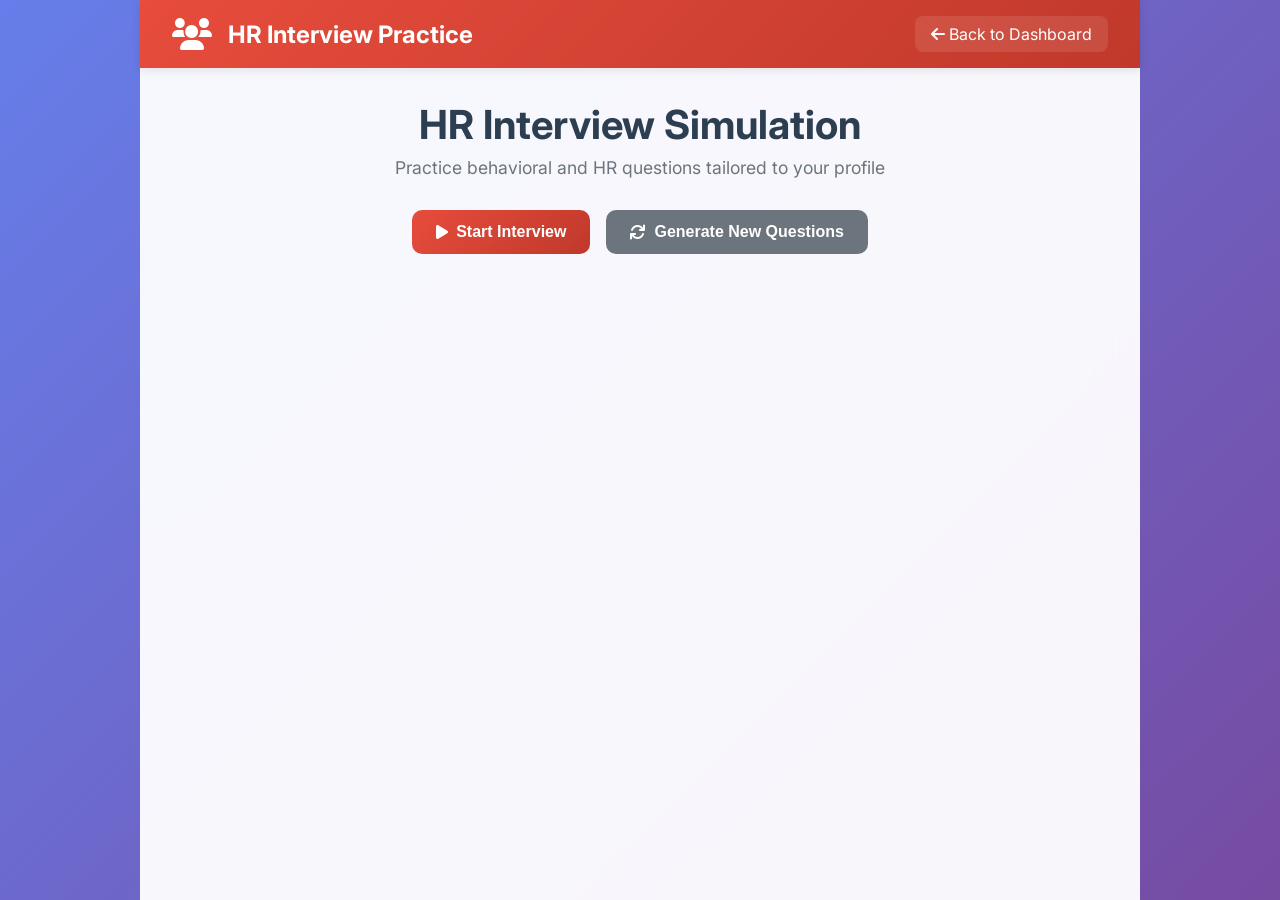
==== backend/templates/hr_interview.html @ a2274194 "Next commit" ====
<!DOCTYPE html>
<html lang="en">
<head>
    <meta charset="UTF-8">
    <meta name="viewport" content="width=device-width, initial-scale=1.0">
    <title>HR Interview Practice - CS Interview Assistant</title>
    <link href="https://cdnjs.cloudflare.com/ajax/libs/font-awesome/6.0.0/css/all.min.css" rel="stylesheet">
    <link href="https://fonts.googleapis.com/css2?family=Inter:wght@300;400;500;600;700&display=swap" rel="stylesheet">
    <style>
        * {
            margin: 0;
            padding: 0;
            box-sizing: border-box;
        }

        body {
            font-family: 'Inter', sans-serif;
            background: linear-gradient(135deg, #667eea 0%, #764ba2 100%);
            min-height: 100vh;
            color: #333;
        }

        .container {
            max-width: 1000px;
            margin: 0 auto;
            background: rgba(255, 255, 255, 0.95);
            backdrop-filter: blur(20px);
            min-height: 100vh;
        }

        .header {
            background: linear-gradient(135deg, #e74c3c 0%, #c0392b 100%);
            color: white;
            padding: 1rem 2rem;
            box-shadow: 0 2px 10px rgba(0, 0, 0, 0.1);
            display: flex;
            justify-content: space-between;
            align-items: center;
        }

        .logo {
            display: flex;
            align-items: center;
            gap: 1rem;
        }

        .logo i {
            font-size: 2rem;
            color: #fff;
        }

        .logo h1 {
            font-size: 1.5rem;
            font-weight: 700;
        }

        .back-btn {
            color: white;
            text-decoration: none;
            padding: 0.5rem 1rem;
            border-radius: 8px;
            background: rgba(255, 255, 255, 0.1);
            transition: all 0.3s ease;
        }

        .back-btn:hover {
            background: rgba(255, 255, 255, 0.2);
        }

        .main-content {
            padding: 2rem;
        }

        .interview-header {
            text-align: center;
            margin-bottom: 2rem;
        }

        .interview-header h2 {
            font-size: 2.5rem;
            color: #2c3e50;
            margin-bottom: 0.5rem;
        }

        .interview-header p {
            font-size: 1.1rem;
            color: #6c757d;
        }

        .interview-controls {
            display: flex;
            justify-content: center;
            gap: 1rem;
            margin-bottom: 2rem;
        }

        .btn {
            padding: 0.8rem 1.5rem;
            border: none;
            border-radius: 10px;
            font-size: 1rem;
            font-weight: 600;
            cursor: pointer;
            transition: all 0.3s ease;
            display: flex;
            align-items: center;
            gap: 0.5rem;
        }

        .btn-primary {
            background: linear-gradient(135deg, #e74c3c, #c0392b);
            color: white;
        }

        .btn-primary:hover {
            transform: translateY(-2px);
            box-shadow: 0 8px 25px rgba(231, 76, 60, 0.4);
        }

        .btn-secondary {
            background: #6c757d;
            color: white;
        }

        .btn-secondary:hover {
            background: #5a6268;
        }

        .btn:disabled {
            opacity: 0.6;
            cursor: not-allowed;
            transform: none;
        }

        .question-card {
            background: white;
            border-radius: 15px;
            padding: 2rem;
            box-shadow: 0 4px 15px rgba(0, 0, 0, 0.1);
            margin-bottom: 2rem;
            border-left: 5px solid #e74c3c;
            display: none;
        }

        .question-card.active {
            display: block;
            animation: fadeIn 0.3s ease-in;
        }

        .question-header {
            display: flex;
            justify-content: between;
            align-items: center;
            margin-bottom: 1.5rem;
        }

        .question-number {
            background: #e74c3c;
            color: white;
            width: 40px;
            height: 40px;
            border-radius: 50%;
            display: flex;
            align-items: center;
            justify-content: center;
            font-weight: 700;
            margin-right: 1rem;
        }

        .question-text {
            font-size: 1.3rem;
            color: #2c3e50;
            font-weight: 600;
            flex: 1;
        }

        .question-type {
            background: rgba(231, 76, 60, 0.1);
            color: #e74c3c;
            padding: 0.3rem 0.8rem;
            border-radius: 20px;
            font-size: 0.8rem;
            font-weight: 500;
        }

        .answer-section {
            margin-top: 1.5rem;
        }

        .answer-textarea {
            width: 100%;
            min-height: 150px;
            padding: 1rem;
            border: 2px solid #e9ecef;
            border-radius: 10px;
            font-size: 1rem;
            font-family: inherit;
            resize: vertical;
            transition: border-color 0.3s ease;
        }

        .answer-textarea:focus {
            outline: none;
            border-color: #e74c3c;
        }

        .timer {
            text-align: center;
            margin-bottom: 2rem;
        }

        .timer-display {
            font-size: 3rem;
            font-weight: 700;
            color: #e74c3c;
            margin-bottom: 0.5rem;
        }

        .timer-label {
            color: #6c757d;
            font-size: 1rem;
        }

        .progress-bar {
            width: 100%;
            height: 6px;
            background: #e9ecef;
            border-radius: 3px;
            margin-bottom: 2rem;
            overflow: hidden;
        }

        .progress-fill {
            height: 100%;
            background: linear-gradient(90deg, #e74c3c, #c0392b);
            transition: width 0.3s ease;
        }

        .results-section {
            display: none;
            text-align: center;
            padding: 3rem 2rem;
        }

        .results-section.show {
            display: block;
            animation: fadeIn 0.5s ease-in;
        }

        .results-icon {
            font-size: 4rem;
            color: #27ae60;
            margin-bottom: 1rem;
        }

        .results-title {
            font-size: 2rem;
            color: #2c3e50;
            margin-bottom: 1rem;
        }

        .results-stats {
            display: grid;
            grid-template-columns: repeat(auto-fit, minmax(200px, 1fr));
            gap: 1rem;
            margin: 2rem 0;
        }

        .stat-card {
            background: white;
            padding: 1.5rem;
            border-radius: 10px;
            box-shadow: 0 2px 8px rgba(0, 0, 0, 0.1);
        }

        .stat-number {
            font-size: 2rem;
            font-weight: 700;
            color: #e74c3c;
        }

        .stat-label {
            color: #6c757d;
            margin-top: 0.5rem;
        }

        @keyframes fadeIn {
            from { opacity: 0; transform: translateY(20px); }
            to { opacity: 1; transform: translateY(0); }
        }

        @media (max-width: 768px) {
            .main-content {
                padding: 1rem;
            }

            .interview-header h2 {
                font-size: 2rem;
            }

            .interview-controls {
                flex-direction: column;
                align-items: center;
            }

            .timer-display {
                font-size: 2rem;
            }

            .results-stats {
                grid-template-columns: 1fr;
            }
        }
    </style>
</head>
<body>
    <div class="container">
        <header class="header">
            <div class="logo">
                <i class="fas fa-users"></i>
                <h1>HR Interview Practice</h1>
            </div>
            <a href="/dashboard" class="back-btn">
                <i class="fas fa-arrow-left"></i> Back to Dashboard
            </a>
        </header>

        <main class="main-content">
            <section class="interview-header">
                <h2>HR Interview Simulation</h2>
                <p>Practice behavioral and HR questions tailored to your profile</p>
            </section>

            <section class="interview-controls" id="interview-controls">
                <button class="btn btn-primary" id="start-btn">
                    <i class="fas fa-play"></i> Start Interview
                </button>
                <button class="btn btn-secondary" id="generate-btn">
                    <i class="fas fa-refresh"></i> Generate New Questions
                </button>
            </section>

            <section class="timer" id="timer" style="display: none;">
                <div class="timer-display" id="timer-display">05:00</div>
                <div class="timer-label">Time per question</div>
            </section>

            <div class="progress-bar" id="progress-bar" style="display: none;">
                <div class="progress-fill" id="progress-fill" style="width: 0%"></div>
            </div>

            <div id="questions-container">
                <!-- Questions will be dynamically loaded here -->
            </div>

            <div class="interview-controls" id="question-controls" style="display: none;">
                <button class="btn btn-secondary" id="prev-btn" disabled>
                    <i class="fas fa-chevron-left"></i> Previous
                </button>
                <button class="btn btn-primary" id="next-btn">
                    Next <i class="fas fa-chevron-right"></i>
                </button>
                <button class="btn btn-primary" id="finish-btn" style="display: none;">
                    <i class="fas fa-check"></i> Finish Interview
                </button>
            </div>

            <section class="results-section" id="results-section">
                <div class="results-icon">
                    <i class="fas fa-trophy"></i>
                </div>
                <h2 class="results-title">Interview Completed!</h2>
                <p>Great job completing the HR interview practice session.</p>
                
                <div class="results-stats">
                    <div class="stat-card">
                        <div class="stat-number" id="questions-answered">0</div>
                        <div class="stat-label">Questions Answered</div>
                    </div>
                    <div class="stat-card">
                        <div class="stat-number" id="total-time">0</div>
                        <div class="stat-label">Total Time (minutes)</div>
                    </div>
                    <div class="stat-card">
                        <div class="stat-number" id="avg-time">0</div>
                        <div class="stat-label">Avg Time per Question</div>
                    </div>
                </div>

                <div class="interview-controls">
                    <button class="btn btn-primary" id="restart-btn">
                        <i class="fas fa-redo"></i> Practice Again
                    </button>
                    <button class="btn btn-secondary" onclick="location.href='/dashboard'">
                        <i class="fas fa-home"></i> Back to Dashboard
                    </button>
                </div>
            </section>
        </main>
    </div>

    <script>
        class HRInterview {
            constructor() {
                this.questions = [];
                this.currentQuestion = 0;
                this.answers = {};
                this.startTime = null;
                this.questionStartTime = null;
                this.timer = null;
                this.questionTime = 300; // 5 minutes per question
                
                this.bindEvents();
            }

            bindEvents() {
                document.getElementById('start-btn').addEventListener('click', () => this.startInterview());
                document.getElementById('generate-btn').addEventListener('click', () => this.generateQuestions());
                document.getElementById('prev-btn').addEventListener('click', () => this.previousQuestion());
                document.getElementById('next-btn').addEventListener('click', () => this.nextQuestion());
                document.getElementById('finish-btn').addEventListener('click', () => this.finishInterview());
                document.getElementById('restart-btn').addEventListener('click', () => this.restartInterview());
            }

            async generateQuestions() {
                try {
                    const response = await fetch('/api/hr_questions', {
                        method: 'POST',
                        headers: { 'Content-Type': 'application/json' }
                    });
                    
                    const data = await response.json();
                    
                    if (data.success) {
                        this.questions = data.questions;
                        this.renderQuestions();
                        document.getElementById('start-btn').disabled = false;
                    } else {
                        alert('Failed to generate questions: ' + data.error);
                    }
                } catch (error) {
                    alert('Error generating questions. Please try again.');
                }
            }

            async startInterview() {
                if (this.questions.length === 0) {
                    await this.generateQuestions();
                }
                
                this.currentQuestion = 0;
                this.answers = {};
                this.startTime = new Date();
                
                // Hide start controls, show interview UI
                document.getElementById('interview-controls').style.display = 'none';
                document.getElementById('timer').style.display = 'block';
                document.getElementById('progress-bar').style.display = 'block';
                document.getElementById('question-controls').style.display = 'flex';
                
                this.showQuestion(0);
                this.startQuestionTimer();
            }

            renderQuestions() {
                const container = document.getElementById('questions-container');
                container.innerHTML = '';

                this.questions.forEach((q, index) => {
                    const questionCard = document.createElement('div');
                    questionCard.className = 'question-card';
                    questionCard.id = `question-${index}`;
                    
                    questionCard.innerHTML = `
                        <div class="question-header">
                            <div class="question-number">${index + 1}</div>
                            <div class="question-text">${q.question}</div>
                            <div class="question-type">${q.type || 'HR'}</div>
                        </div>
                        <div class="answer-section">
                            <label for="answer-${index}" style="display: block; margin-bottom: 0.5rem; font-weight: 500;">Your Answer:</label>
                            <textarea id="answer-${index}" class="answer-textarea" 
                                     placeholder="Type your answer here..."></textarea>
                        </div>
                    `;
                    
                    container.appendChild(questionCard);
                });
            }

            showQuestion(index) {
                // Hide all questions
                document.querySelectorAll('.question-card').forEach(card => {
                    card.classList.remove('active');
                });
                
                // Show current question
                const questionCard = document.getElementById(`question-${index}`);
                if (questionCard) {
                    questionCard.classList.add('active');
                }
                
                // Update progress
                this.updateProgress();
                
                // Update navigation buttons
                document.getElementById('prev-btn').disabled = index === 0;
                document.getElementById('next-btn').style.display = 
                    index === this.questions.length - 1 ? 'none' : 'inline-flex';
                document.getElementById('finish-btn').style.display = 
                    index === this.questions.length - 1 ? 'inline-flex' : 'none';
                
                this.questionStartTime = new Date();
                this.startQuestionTimer();
            }

            startQuestionTimer() {
                clearInterval(this.timer);
                let timeLeft = this.questionTime;
                
                const updateDisplay = () => {
                    const minutes = Math.floor(timeLeft / 60);
                    const seconds = timeLeft % 60;
                    document.getElementById('timer-display').textContent = 
                        `${minutes.toString().padStart(2, '0')}:${seconds.toString().padStart(2, '0')}`;
                };
                
                updateDisplay();
                
                this.timer = setInterval(() => {
                    timeLeft--;
                    updateDisplay();
                    
                    if (timeLeft <= 0) {
                        clearInterval(this.timer);
                        // Auto-advance to next question or finish
                        if (this.currentQuestion < this.questions.length - 1) {
                            this.nextQuestion();
                        } else {
                            this.finishInterview();
                        }
                    }
                }, 1000);
            }

            saveCurrentAnswer() {
                const textarea = document.getElementById(`answer-${this.currentQuestion}`);
                if (textarea) {
                    this.answers[this.currentQuestion] = {
                        answer: textarea.value,
                        timeSpent: new Date() - this.questionStartTime
                    };
                }
            }

            nextQuestion() {
                this.saveCurrentAnswer();
                if (this.currentQuestion < this.questions.length - 1) {
                    this.currentQuestion++;
                    this.showQuestion(this.currentQuestion);
                }
            }

            previousQuestion() {
                this.saveCurrentAnswer();
                if (this.currentQuestion > 0) {
                    this.currentQuestion--;
                    this.showQuestion(this.currentQuestion);
                }
            }

            updateProgress() {
                const progress = ((this.currentQuestion + 1) / this.questions.length) * 100;
                document.getElementById('progress-fill').style.width = `${progress}%`;
            }

            finishInterview() {
                this.saveCurrentAnswer();
                clearInterval(this.timer);
                
                const totalTime = (new Date() - this.startTime) / 1000 / 60; // minutes
                const answeredQuestions = Object.keys(this.answers).length;
                const avgTime = totalTime / answeredQuestions;
                
                // Update results
                document.getElementById('questions-answered').textContent = answeredQuestions;
                document.getElementById('total-time').textContent = totalTime.toFixed(1);
                document.getElementById('avg-time').textContent = `${avgTime.toFixed(1)}m`;
                
                // Hide interview UI, show results
                document.getElementById('timer').style.display = 'none';
                document.getElementById('progress-bar').style.display = 'none';
                document.getElementById('question-controls').style.display = 'none';
                document.querySelectorAll('.question-card').forEach(card => {
                    card.classList.remove('active');
                });
                
                document.getElementById('results-section').classList.add('show');
            }

            restartInterview() {
                document.getElementById('results-section').classList.remove('show');
                document.getElementById('interview-controls').style.display = 'flex';
                this.currentQuestion = 0;
                this.answers = {};
            }
        }

        // Initialize the interview system
        const interview = new HRInterview();

        // Auto-generate questions on page load
        document.addEventListener('DOMContentLoaded', function() {
            interview.generateQuestions();
        });
    </script>
</body>
</html>
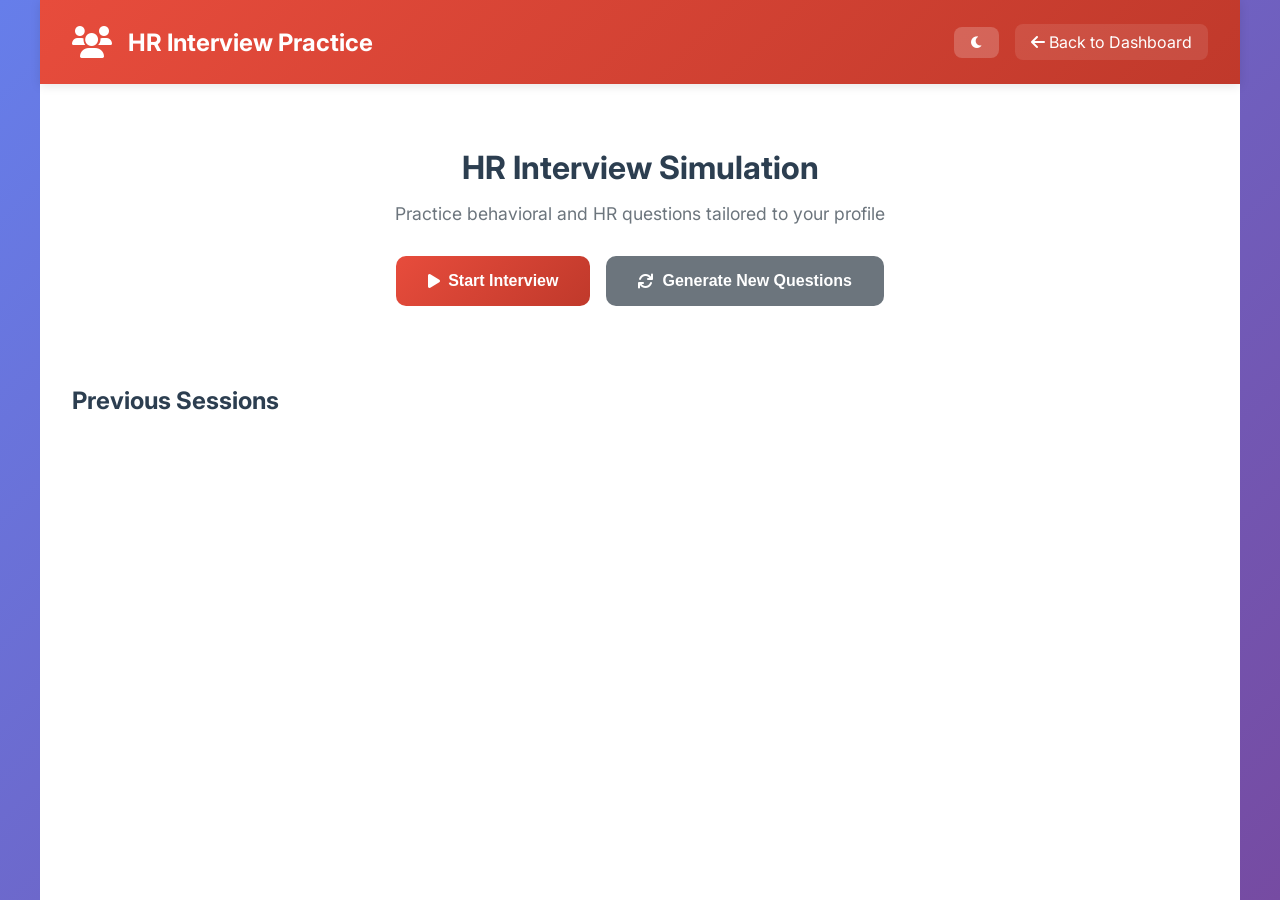
==== commit 56aabf3a: "HR_Question commit" ====
--- a/backend/templates/hr_interview.html
+++ b/backend/templates/hr_interview.html
@@ -7,6 +7,24 @@
     <link href="https://cdnjs.cloudflare.com/ajax/libs/font-awesome/6.0.0/css/all.min.css" rel="stylesheet">
     <link href="https://fonts.googleapis.com/css2?family=Inter:wght@300;400;500;600;700&display=swap" rel="stylesheet">
     <style>
+        :root {
+            --bg-primary: #667eea;
+            --bg-secondary: #764ba2;
+            --bg-white: #ffffff;
+            --text-dark: #2c3e50;
+            --text-light: #6c757d;
+            --accent-color: #e74c3c;
+            --success-color: #27ae60;
+            --border-color: #e9ecef;
+        }
+
+        [data-theme="dark"] {
+            --bg-white: #1e1e1e;
+            --text-dark: #e0e0e0;
+            --text-light: #a0a0a0;
+            --border-color: #333;
+        }
+
         * {
             margin: 0;
             padding: 0;
@@ -15,23 +33,23 @@
 
         body {
             font-family: 'Inter', sans-serif;
-            background: linear-gradient(135deg, #667eea 0%, #764ba2 100%);
+            background: linear-gradient(135deg, var(--bg-primary) 0%, var(--bg-secondary) 100%);
             min-height: 100vh;
-            color: #333;
+            color: var(--text-dark);
+            transition: all 0.3s ease;
         }
 
         .container {
-            max-width: 1000px;
+            max-width: 1200px;
             margin: 0 auto;
-            background: rgba(255, 255, 255, 0.95);
-            backdrop-filter: blur(20px);
+            background: var(--bg-white);
             min-height: 100vh;
         }
 
         .header {
-            background: linear-gradient(135deg, #e74c3c 0%, #c0392b 100%);
-            color: white;
-            padding: 1rem 2rem;
+            background: linear-gradient(135deg, var(--accent-color) 0%, #c0392b 100%);
+            color: white;
+            padding: 1.5rem 2rem;
             box-shadow: 0 2px 10px rgba(0, 0, 0, 0.1);
             display: flex;
             justify-content: space-between;
@@ -46,12 +64,31 @@
 
         .logo i {
             font-size: 2rem;
-            color: #fff;
         }
 
         .logo h1 {
             font-size: 1.5rem;
             font-weight: 700;
+        }
+
+        .header-actions {
+            display: flex;
+            gap: 1rem;
+            align-items: center;
+        }
+
+        .theme-toggle {
+            background: rgba(255, 255, 255, 0.2);
+            border: none;
+            color: white;
+            padding: 0.5rem 1rem;
+            border-radius: 8px;
+            cursor: pointer;
+            transition: all 0.3s ease;
+        }
+
+        .theme-toggle:hover {
+            background: rgba(255, 255, 255, 0.3);
         }
 
         .back-btn {
@@ -71,31 +108,31 @@
             padding: 2rem;
         }
 
-        .interview-header {
+        .intro-section {
             text-align: center;
-            margin-bottom: 2rem;
-        }
-
-        .interview-header h2 {
-            font-size: 2.5rem;
-            color: #2c3e50;
-            margin-bottom: 0.5rem;
-        }
-
-        .interview-header p {
+            padding: 2rem 0;
+        }
+
+        .intro-section h2 {
+            font-size: 2rem;
+            color: var(--text-dark);
+            margin-bottom: 1rem;
+        }
+
+        .intro-section p {
+            color: var(--text-light);
             font-size: 1.1rem;
-            color: #6c757d;
-        }
-
-        .interview-controls {
-            display: flex;
+        }
+
+        .action-buttons {
+            display: flex;
+            gap: 1rem;
             justify-content: center;
-            gap: 1rem;
-            margin-bottom: 2rem;
+            margin-top: 2rem;
         }
 
         .btn {
-            padding: 0.8rem 1.5rem;
+            padding: 1rem 2rem;
             border: none;
             border-radius: 10px;
             font-size: 1rem;
@@ -108,7 +145,7 @@
         }
 
         .btn-primary {
-            background: linear-gradient(135deg, #e74c3c, #c0392b);
+            background: linear-gradient(135deg, var(--accent-color), #c0392b);
             color: white;
         }
 
@@ -126,60 +163,47 @@
             background: #5a6268;
         }
 
-        .btn:disabled {
-            opacity: 0.6;
-            cursor: not-allowed;
-            transform: none;
+        .questions-section {
+            display: none;
+            margin-top: 2rem;
         }
 
         .question-card {
-            background: white;
+            background: var(--bg-white);
+            border: 2px solid var(--border-color);
             border-radius: 15px;
             padding: 2rem;
+            margin-bottom: 2rem;
             box-shadow: 0 4px 15px rgba(0, 0, 0, 0.1);
-            margin-bottom: 2rem;
-            border-left: 5px solid #e74c3c;
-            display: none;
-        }
-
-        .question-card.active {
-            display: block;
-            animation: fadeIn 0.3s ease-in;
         }
 
         .question-header {
             display: flex;
-            justify-content: between;
+            justify-content: space-between;
             align-items: center;
-            margin-bottom: 1.5rem;
+            margin-bottom: 1rem;
         }
 
         .question-number {
-            background: #e74c3c;
-            color: white;
-            width: 40px;
-            height: 40px;
-            border-radius: 50%;
-            display: flex;
-            align-items: center;
-            justify-content: center;
-            font-weight: 700;
-            margin-right: 1rem;
+            background: var(--accent-color);
+            color: white;
+            padding: 0.5rem 1rem;
+            border-radius: 8px;
+            font-weight: 600;
+        }
+
+        .question-type {
+            background: #3498db;
+            color: white;
+            padding: 0.5rem 1rem;
+            border-radius: 8px;
+            font-size: 0.9rem;
         }
 
         .question-text {
-            font-size: 1.3rem;
-            color: #2c3e50;
-            font-weight: 600;
-            flex: 1;
-        }
-
-        .question-type {
-            background: rgba(231, 76, 60, 0.1);
-            color: #e74c3c;
-            padding: 0.3rem 0.8rem;
-            border-radius: 20px;
-            font-size: 0.8rem;
+            font-size: 1.2rem;
+            color: var(--text-dark);
+            margin: 1.5rem 0;
             font-weight: 500;
         }
 
@@ -191,125 +215,91 @@
             width: 100%;
             min-height: 150px;
             padding: 1rem;
-            border: 2px solid #e9ecef;
+            border: 2px solid var(--border-color);
             border-radius: 10px;
+            font-family: inherit;
             font-size: 1rem;
-            font-family: inherit;
             resize: vertical;
-            transition: border-color 0.3s ease;
+            background: var(--bg-white);
+            color: var(--text-dark);
         }
 
         .answer-textarea:focus {
             outline: none;
-            border-color: #e74c3c;
-        }
-
-        .timer {
+            border-color: var(--accent-color);
+        }
+
+        .session-controls {
+            display: flex;
+            gap: 1rem;
+            justify-content: center;
+            margin-top: 2rem;
+        }
+
+        .loading {
             text-align: center;
-            margin-bottom: 2rem;
-        }
-
-        .timer-display {
-            font-size: 3rem;
-            font-weight: 700;
-            color: #e74c3c;
-            margin-bottom: 0.5rem;
-        }
-
-        .timer-label {
-            color: #6c757d;
-            font-size: 1rem;
-        }
-
-        .progress-bar {
-            width: 100%;
-            height: 6px;
-            background: #e9ecef;
-            border-radius: 3px;
-            margin-bottom: 2rem;
-            overflow: hidden;
-        }
-
-        .progress-fill {
-            height: 100%;
-            background: linear-gradient(90deg, #e74c3c, #c0392b);
-            transition: width 0.3s ease;
-        }
-
-        .results-section {
+            padding: 2rem;
+            color: var(--text-light);
+        }
+
+        .loading i {
+            font-size: 2rem;
+            animation: spin 1s linear infinite;
+        }
+
+        @keyframes spin {
+            to { transform: rotate(360deg); }
+        }
+
+        .message {
+            padding: 1rem;
+            border-radius: 8px;
+            margin-bottom: 1rem;
             display: none;
-            text-align: center;
-            padding: 3rem 2rem;
-        }
-
-        .results-section.show {
-            display: block;
-            animation: fadeIn 0.5s ease-in;
-        }
-
-        .results-icon {
-            font-size: 4rem;
-            color: #27ae60;
+        }
+
+        .message.success {
+            background: #d4edda;
+            color: #155724;
+            border: 1px solid #c3e6cb;
+        }
+
+        .message.error {
+            background: #f8d7da;
+            color: #721c24;
+            border: 1px solid #f5c6cb;
+        }
+
+        .history-section {
+            margin-top: 3rem;
+        }
+
+        .history-card {
+            background: var(--bg-white);
+            border: 1px solid var(--border-color);
+            border-radius: 10px;
+            padding: 1.5rem;
             margin-bottom: 1rem;
         }
 
-        .results-title {
-            font-size: 2rem;
-            color: #2c3e50;
+        .history-header {
+            display: flex;
+            justify-content: space-between;
+            align-items: center;
             margin-bottom: 1rem;
         }
 
-        .results-stats {
-            display: grid;
-            grid-template-columns: repeat(auto-fit, minmax(200px, 1fr));
-            gap: 1rem;
-            margin: 2rem 0;
-        }
-
-        .stat-card {
-            background: white;
-            padding: 1.5rem;
-            border-radius: 10px;
-            box-shadow: 0 2px 8px rgba(0, 0, 0, 0.1);
-        }
-
-        .stat-number {
-            font-size: 2rem;
-            font-weight: 700;
-            color: #e74c3c;
-        }
-
-        .stat-label {
-            color: #6c757d;
-            margin-top: 0.5rem;
-        }
-
-        @keyframes fadeIn {
-            from { opacity: 0; transform: translateY(20px); }
-            to { opacity: 1; transform: translateY(0); }
-        }
-
-        @media (max-width: 768px) {
-            .main-content {
-                padding: 1rem;
-            }
-
-            .interview-header h2 {
-                font-size: 2rem;
-            }
-
-            .interview-controls {
-                flex-direction: column;
-                align-items: center;
-            }
-
-            .timer-display {
-                font-size: 2rem;
-            }
-
-            .results-stats {
-                grid-template-columns: 1fr;
-            }
+        .history-date {
+            color: var(--text-light);
+            font-size: 0.9rem;
+        }
+
+        .score-badge {
+            background: var(--success-color);
+            color: white;
+            padding: 0.5rem 1rem;
+            border-radius: 20px;
+            font-weight: 600;
         }
     </style>
 </head>
@@ -320,126 +310,117 @@
                 <i class="fas fa-users"></i>
                 <h1>HR Interview Practice</h1>
             </div>
-            <a href="/dashboard" class="back-btn">
-                <i class="fas fa-arrow-left"></i> Back to Dashboard
-            </a>
+            <div class="header-actions">
+                <button class="theme-toggle" id="theme-toggle">
+                    <i class="fas fa-moon"></i>
+                </button>
+                <a href="/dashboard" class="back-btn">
+                    <i class="fas fa-arrow-left"></i> Back to Dashboard
+                </a>
+            </div>
         </header>
 
         <main class="main-content">
-            <section class="interview-header">
+            <div id="message" class="message"></div>
+
+            <section class="intro-section" id="intro-section">
                 <h2>HR Interview Simulation</h2>
                 <p>Practice behavioral and HR questions tailored to your profile</p>
-            </section>
-
-            <section class="interview-controls" id="interview-controls">
-                <button class="btn btn-primary" id="start-btn">
-                    <i class="fas fa-play"></i> Start Interview
-                </button>
-                <button class="btn btn-secondary" id="generate-btn">
-                    <i class="fas fa-refresh"></i> Generate New Questions
-                </button>
-            </section>
-
-            <section class="timer" id="timer" style="display: none;">
-                <div class="timer-display" id="timer-display">05:00</div>
-                <div class="timer-label">Time per question</div>
-            </section>
-
-            <div class="progress-bar" id="progress-bar" style="display: none;">
-                <div class="progress-fill" id="progress-fill" style="width: 0%"></div>
-            </div>
-
-            <div id="questions-container">
-                <!-- Questions will be dynamically loaded here -->
-            </div>
-
-            <div class="interview-controls" id="question-controls" style="display: none;">
-                <button class="btn btn-secondary" id="prev-btn" disabled>
-                    <i class="fas fa-chevron-left"></i> Previous
-                </button>
-                <button class="btn btn-primary" id="next-btn">
-                    Next <i class="fas fa-chevron-right"></i>
-                </button>
-                <button class="btn btn-primary" id="finish-btn" style="display: none;">
-                    <i class="fas fa-check"></i> Finish Interview
-                </button>
-            </div>
-
-            <section class="results-section" id="results-section">
-                <div class="results-icon">
-                    <i class="fas fa-trophy"></i>
-                </div>
-                <h2 class="results-title">Interview Completed!</h2>
-                <p>Great job completing the HR interview practice session.</p>
                 
-                <div class="results-stats">
-                    <div class="stat-card">
-                        <div class="stat-number" id="questions-answered">0</div>
-                        <div class="stat-label">Questions Answered</div>
-                    </div>
-                    <div class="stat-card">
-                        <div class="stat-number" id="total-time">0</div>
-                        <div class="stat-label">Total Time (minutes)</div>
-                    </div>
-                    <div class="stat-card">
-                        <div class="stat-number" id="avg-time">0</div>
-                        <div class="stat-label">Avg Time per Question</div>
-                    </div>
-                </div>
-
-                <div class="interview-controls">
-                    <button class="btn btn-primary" id="restart-btn">
-                        <i class="fas fa-redo"></i> Practice Again
+                <div class="action-buttons">
+                    <button class="btn btn-primary" id="start-interview-btn">
+                        <i class="fas fa-play"></i> Start Interview
                     </button>
-                    <button class="btn btn-secondary" onclick="location.href='/dashboard'">
-                        <i class="fas fa-home"></i> Back to Dashboard
+                    <button class="btn btn-secondary" id="generate-questions-btn">
+                        <i class="fas fa-sync"></i> Generate New Questions
                     </button>
                 </div>
             </section>
+
+            <div id="loading" class="loading" style="display: none;">
+                <i class="fas fa-spinner"></i>
+                <p>Generating questions...</p>
+            </div>
+
+            <section class="questions-section" id="questions-section">
+                <div id="questions-container"></div>
+                
+                <div class="session-controls">
+                    <button class="btn btn-primary" id="submit-session-btn">
+                        <i class="fas fa-check"></i> Submit Answers
+                    </button>
+                    <button class="btn btn-secondary" id="cancel-session-btn">
+                        <i class="fas fa-times"></i> Cancel
+                    </button>
+                </div>
+            </section>
+
+            <section class="history-section" id="history-section">
+                <h2>Previous Sessions</h2>
+                <div id="history-container"></div>
+            </section>
         </main>
     </div>
 
     <script>
-        class HRInterview {
+        class HRInterviewManager {
             constructor() {
                 this.questions = [];
-                this.currentQuestion = 0;
                 this.answers = {};
-                this.startTime = null;
-                this.questionStartTime = null;
-                this.timer = null;
-                this.questionTime = 300; // 5 minutes per question
+                this.currentSessionId = null;
+                this.initTheme();
+                this.bindEvents();
+                this.loadHistory();
+            }
+
+            initTheme() {
+                const theme = localStorage.getItem('theme') || 'light';
+                document.documentElement.setAttribute('data-theme', theme);
+                this.updateThemeIcon(theme);
+            }
+
+            updateThemeIcon(theme) {
+                const icon = document.querySelector('#theme-toggle i');
+                icon.className = theme === 'dark' ? 'fas fa-sun' : 'fas fa-moon';
+            }
+
+            bindEvents() {
+                document.getElementById('theme-toggle').addEventListener('click', () => this.toggleTheme());
+                document.getElementById('start-interview-btn').addEventListener('click', () => this.startInterview());
+                document.getElementById('generate-questions-btn').addEventListener('click', () => this.generateQuestions());
+                document.getElementById('submit-session-btn').addEventListener('click', () => this.submitSession());
+                document.getElementById('cancel-session-btn').addEventListener('click', () => this.cancelSession());
+            }
+
+            toggleTheme() {
+                const current = document.documentElement.getAttribute('data-theme');
+                const newTheme = current === 'dark' ? 'light' : 'dark';
+                document.documentElement.setAttribute('data-theme', newTheme);
+                localStorage.setItem('theme', newTheme);
+                this.updateThemeIcon(newTheme);
+            }
+
+            async generateQuestions() {
+                this.showLoading();
                 
-                this.bindEvents();
-            }
-
-            bindEvents() {
-                document.getElementById('start-btn').addEventListener('click', () => this.startInterview());
-                document.getElementById('generate-btn').addEventListener('click', () => this.generateQuestions());
-                document.getElementById('prev-btn').addEventListener('click', () => this.previousQuestion());
-                document.getElementById('next-btn').addEventListener('click', () => this.nextQuestion());
-                document.getElementById('finish-btn').addEventListener('click', () => this.finishInterview());
-                document.getElementById('restart-btn').addEventListener('click', () => this.restartInterview());
-            }
-
-            async generateQuestions() {
                 try {
                     const response = await fetch('/api/hr_questions', {
                         method: 'POST',
                         headers: { 'Content-Type': 'application/json' }
                     });
-                    
-                    const data = await response.json();
-                    
-                    if (data.success) {
-                        this.questions = data.questions;
-                        this.renderQuestions();
-                        document.getElementById('start-btn').disabled = false;
+
+                    const result = await response.json();
+
+                    if (result.success) {
+                        this.questions = result.questions;
+                        this.showMessage('Questions generated successfully!', 'success');
                     } else {
-                        alert('Failed to generate questions: ' + data.error);
+                        this.showMessage('Failed to generate questions: ' + result.error, 'error');
                     }
                 } catch (error) {
-                    alert('Error generating questions. Please try again.');
+                    this.showMessage('Error: ' + error.message, 'error');
+                } finally {
+                    this.hideLoading();
                 }
             }
 
@@ -447,172 +428,145 @@
                 if (this.questions.length === 0) {
                     await this.generateQuestions();
                 }
-                
-                this.currentQuestion = 0;
-                this.answers = {};
-                this.startTime = new Date();
-                
-                // Hide start controls, show interview UI
-                document.getElementById('interview-controls').style.display = 'none';
-                document.getElementById('timer').style.display = 'block';
-                document.getElementById('progress-bar').style.display = 'block';
-                document.getElementById('question-controls').style.display = 'flex';
-                
-                this.showQuestion(0);
-                this.startQuestionTimer();
-            }
-
-            renderQuestions() {
+
+                if (this.questions.length > 0) {
+                    this.currentSessionId = Date.now();
+                    this.answers = {};
+                    this.displayQuestions();
+                    document.getElementById('intro-section').style.display = 'none';
+                    document.getElementById('questions-section').style.display = 'block';
+                }
+            }
+
+            displayQuestions() {
                 const container = document.getElementById('questions-container');
                 container.innerHTML = '';
 
                 this.questions.forEach((q, index) => {
-                    const questionCard = document.createElement('div');
-                    questionCard.className = 'question-card';
-                    questionCard.id = `question-${index}`;
-                    
-                    questionCard.innerHTML = `
+                    const card = document.createElement('div');
+                    card.className = 'question-card';
+                    card.innerHTML = `
                         <div class="question-header">
-                            <div class="question-number">${index + 1}</div>
-                            <div class="question-text">${q.question}</div>
-                            <div class="question-type">${q.type || 'HR'}</div>
+                            <span class="question-number">Question ${index + 1}</span>
+                            <span class="question-type">${q.type || 'General'}</span>
                         </div>
+                        <div class="question-text">${q.question}</div>
                         <div class="answer-section">
-                            <label for="answer-${index}" style="display: block; margin-bottom: 0.5rem; font-weight: 500;">Your Answer:</label>
-                            <textarea id="answer-${index}" class="answer-textarea" 
-                                     placeholder="Type your answer here..."></textarea>
+                            <textarea 
+                                class="answer-textarea" 
+                                id="answer-${index}"
+                                placeholder="Type your answer here..."
+                            ></textarea>
                         </div>
                     `;
-                    
-                    container.appendChild(questionCard);
+                    container.appendChild(card);
                 });
             }
 
-            showQuestion(index) {
-                // Hide all questions
-                document.querySelectorAll('.question-card').forEach(card => {
-                    card.classList.remove('active');
+            async submitSession() {
+                // Collect all answers
+                this.questions.forEach((q, index) => {
+                    const answer = document.getElementById(`answer-${index}`).value;
+                    this.answers[index] = answer;
                 });
+
+                // Save session to backend
+                try {
+                    const response = await fetch('/api/save_interview_session', {
+                        method: 'POST',
+                        headers: { 'Content-Type': 'application/json' },
+                        body: JSON.stringify({
+                            session_id: this.currentSessionId,
+                            session_type: 'hr',
+                            questions: this.questions,
+                            answers: this.answers
+                        })
+                    });
+
+                    const result = await response.json();
+
+                    if (result.success) {
+                        this.showMessage('Session saved successfully!', 'success');
+                        this.loadHistory();
+                        this.cancelSession();
+                    } else {
+                        this.showMessage('Failed to save session', 'error');
+                    }
+                } catch (error) {
+                    this.showMessage('Error saving session: ' + error.message, 'error');
+                }
+            }
+
+            cancelSession() {
+                document.getElementById('intro-section').style.display = 'block';
+                document.getElementById('questions-section').style.display = 'none';
+                this.currentSessionId = null;
+                this.answers = {};
+            }
+
+            async loadHistory() {
+                try {
+                    const response = await fetch('/api/interview_history?type=hr');
+                    const result = await response.json();
+
+                    if (result.success) {
+                        this.displayHistory(result.sessions);
+                    }
+                } catch (error) {
+                    console.error('Error loading history:', error);
+                }
+            }
+
+            displayHistory(sessions) {
+                const container = document.getElementById('history-container');
                 
-                // Show current question
-                const questionCard = document.getElementById(`question-${index}`);
-                if (questionCard) {
-                    questionCard.classList.add('active');
+                if (sessions.length === 0) {
+                    container.innerHTML = '<p style="color: var(--text-light); text-align: center;">No previous sessions found.</p>';
+                    return;
                 }
+
+                container.innerHTML = '';
+                sessions.forEach(session => {
+                    const card = document.createElement('div');
+                    card.className = 'history-card';
+                    card.innerHTML = `
+                        <div class="history-header">
+                            <div>
+                                <strong>${session.session_type.toUpperCase()} Interview</strong>
+                                <div class="history-date">${new Date(session.created_at).toLocaleString()}</div>
+                            </div>
+                            ${session.score ? `<span class="score-badge">${session.score}%</span>` : ''}
+                        </div>
+                        <p>${session.questions_count} questions answered</p>
+                    `;
+                    container.appendChild(card);
+                });
+            }
+
+            showLoading() {
+                document.getElementById('loading').style.display = 'block';
+                document.getElementById('intro-section').style.display = 'none';
+            }
+
+            hideLoading() {
+                document.getElementById('loading').style.display = 'none';
+                document.getElementById('intro-section').style.display = 'block';
+            }
+
+            showMessage(text, type) {
+                const message = document.getElementById('message');
+                message.textContent = text;
+                message.className = `message ${type}`;
+                message.style.display = 'block';
                 
-                // Update progress
-                this.updateProgress();
-                
-                // Update navigation buttons
-                document.getElementById('prev-btn').disabled = index === 0;
-                document.getElementById('next-btn').style.display = 
-                    index === this.questions.length - 1 ? 'none' : 'inline-flex';
-                document.getElementById('finish-btn').style.display = 
-                    index === this.questions.length - 1 ? 'inline-flex' : 'none';
-                
-                this.questionStartTime = new Date();
-                this.startQuestionTimer();
-            }
-
-            startQuestionTimer() {
-                clearInterval(this.timer);
-                let timeLeft = this.questionTime;
-                
-                const updateDisplay = () => {
-                    const minutes = Math.floor(timeLeft / 60);
-                    const seconds = timeLeft % 60;
-                    document.getElementById('timer-display').textContent = 
-                        `${minutes.toString().padStart(2, '0')}:${seconds.toString().padStart(2, '0')}`;
-                };
-                
-                updateDisplay();
-                
-                this.timer = setInterval(() => {
-                    timeLeft--;
-                    updateDisplay();
-                    
-                    if (timeLeft <= 0) {
-                        clearInterval(this.timer);
-                        // Auto-advance to next question or finish
-                        if (this.currentQuestion < this.questions.length - 1) {
-                            this.nextQuestion();
-                        } else {
-                            this.finishInterview();
-                        }
-                    }
-                }, 1000);
-            }
-
-            saveCurrentAnswer() {
-                const textarea = document.getElementById(`answer-${this.currentQuestion}`);
-                if (textarea) {
-                    this.answers[this.currentQuestion] = {
-                        answer: textarea.value,
-                        timeSpent: new Date() - this.questionStartTime
-                    };
-                }
-            }
-
-            nextQuestion() {
-                this.saveCurrentAnswer();
-                if (this.currentQuestion < this.questions.length - 1) {
-                    this.currentQuestion++;
-                    this.showQuestion(this.currentQuestion);
-                }
-            }
-
-            previousQuestion() {
-                this.saveCurrentAnswer();
-                if (this.currentQuestion > 0) {
-                    this.currentQuestion--;
-                    this.showQuestion(this.currentQuestion);
-                }
-            }
-
-            updateProgress() {
-                const progress = ((this.currentQuestion + 1) / this.questions.length) * 100;
-                document.getElementById('progress-fill').style.width = `${progress}%`;
-            }
-
-            finishInterview() {
-                this.saveCurrentAnswer();
-                clearInterval(this.timer);
-                
-                const totalTime = (new Date() - this.startTime) / 1000 / 60; // minutes
-                const answeredQuestions = Object.keys(this.answers).length;
-                const avgTime = totalTime / answeredQuestions;
-                
-                // Update results
-                document.getElementById('questions-answered').textContent = answeredQuestions;
-                document.getElementById('total-time').textContent = totalTime.toFixed(1);
-                document.getElementById('avg-time').textContent = `${avgTime.toFixed(1)}m`;
-                
-                // Hide interview UI, show results
-                document.getElementById('timer').style.display = 'none';
-                document.getElementById('progress-bar').style.display = 'none';
-                document.getElementById('question-controls').style.display = 'none';
-                document.querySelectorAll('.question-card').forEach(card => {
-                    card.classList.remove('active');
-                });
-                
-                document.getElementById('results-section').classList.add('show');
-            }
-
-            restartInterview() {
-                document.getElementById('results-section').classList.remove('show');
-                document.getElementById('interview-controls').style.display = 'flex';
-                this.currentQuestion = 0;
-                this.answers = {};
-            }
-        }
-
-        // Initialize the interview system
-        const interview = new HRInterview();
-
-        // Auto-generate questions on page load
-        document.addEventListener('DOMContentLoaded', function() {
-            interview.generateQuestions();
-        });
+                setTimeout(() => {
+                    message.style.display = 'none';
+                }, 5000);
+            }
+        }
+
+        // Initialize manager
+        const hrManager = new HRInterviewManager();
     </script>
 </body>
 </html>
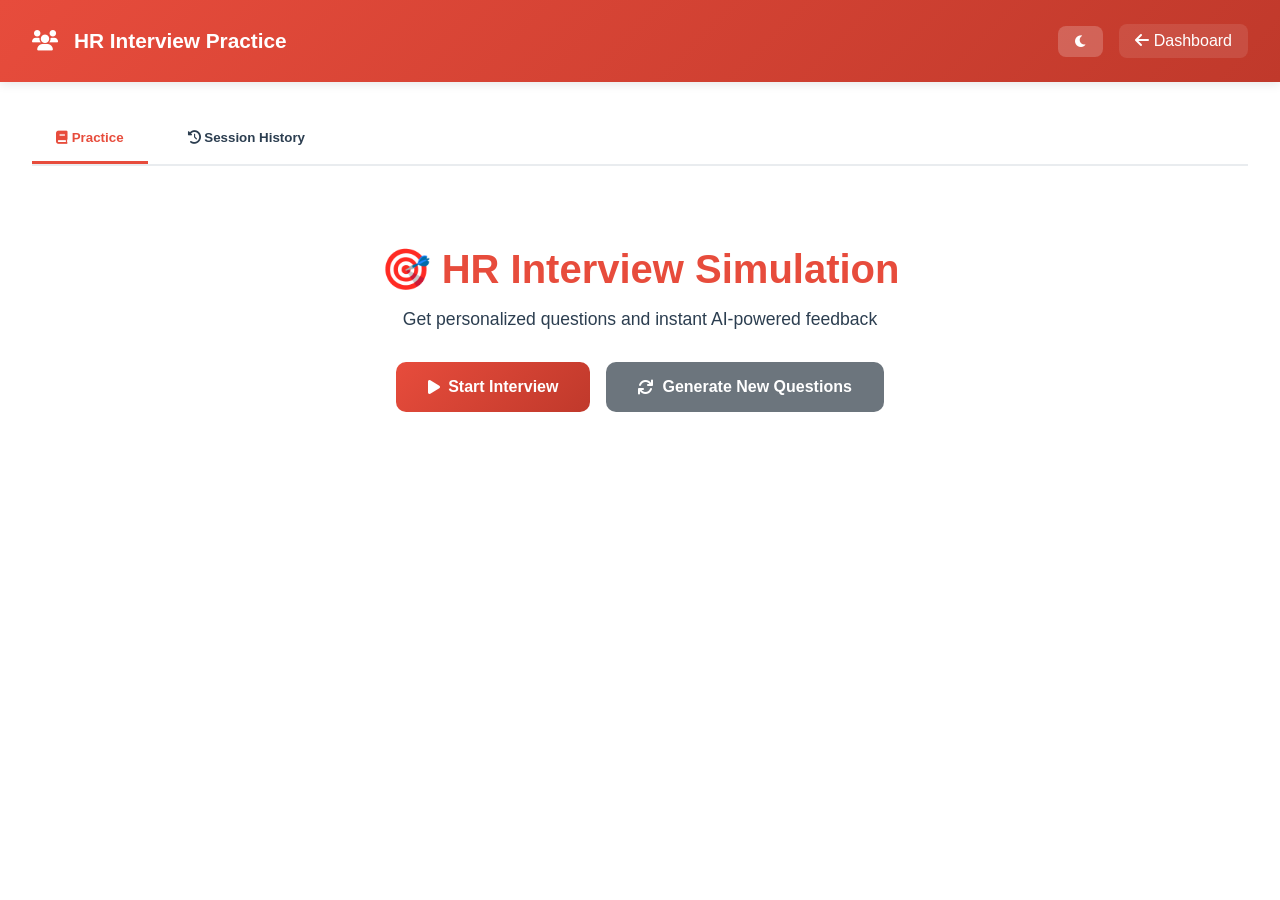
==== commit 7168f147: "hr feedback commit" ====
--- a/backend/templates/hr_interview.html
+++ b/backend/templates/hr_interview.html
@@ -3,303 +3,137 @@
 <head>
     <meta charset="UTF-8">
     <meta name="viewport" content="width=device-width, initial-scale=1.0">
-    <title>HR Interview Practice - CS Interview Assistant</title>
+    <title>HR Interview Practice - AI Feedback</title>
     <link href="https://cdnjs.cloudflare.com/ajax/libs/font-awesome/6.0.0/css/all.min.css" rel="stylesheet">
-    <link href="https://fonts.googleapis.com/css2?family=Inter:wght@300;400;500;600;700&display=swap" rel="stylesheet">
     <style>
         :root {
-            --bg-primary: #667eea;
-            --bg-secondary: #764ba2;
-            --bg-white: #ffffff;
-            --text-dark: #2c3e50;
-            --text-light: #6c757d;
-            --accent-color: #e74c3c;
-            --success-color: #27ae60;
-            --border-color: #e9ecef;
+            --primary: #667eea;
+            --accent: #e74c3c;
+            --success: #27ae60;
+            --warning: #f39c12;
+            --info: #3498db;
+            --bg: #ffffff;
+            --text: #2c3e50;
+            --border: #e9ecef;
+            --light: #f8f9fa;
         }
 
         [data-theme="dark"] {
-            --bg-white: #1e1e1e;
-            --text-dark: #e0e0e0;
-            --text-light: #a0a0a0;
-            --border-color: #333;
+            --bg: #1e1e1e;
+            --text: #e0e0e0;
+            --border: #333;
+            --light: #2d2d2d;
         }
 
-        * {
-            margin: 0;
-            padding: 0;
-            box-sizing: border-box;
-        }
-
-        body {
-            font-family: 'Inter', sans-serif;
-            background: linear-gradient(135deg, var(--bg-primary) 0%, var(--bg-secondary) 100%);
-            min-height: 100vh;
-            color: var(--text-dark);
-            transition: all 0.3s ease;
-        }
-
-        .container {
-            max-width: 1200px;
-            margin: 0 auto;
-            background: var(--bg-white);
-            min-height: 100vh;
-        }
-
-        .header {
-            background: linear-gradient(135deg, var(--accent-color) 0%, #c0392b 100%);
-            color: white;
-            padding: 1.5rem 2rem;
-            box-shadow: 0 2px 10px rgba(0, 0, 0, 0.1);
-            display: flex;
-            justify-content: space-between;
-            align-items: center;
-        }
-
-        .logo {
-            display: flex;
-            align-items: center;
-            gap: 1rem;
-        }
-
-        .logo i {
-            font-size: 2rem;
-        }
-
-        .logo h1 {
-            font-size: 1.5rem;
-            font-weight: 700;
-        }
-
-        .header-actions {
-            display: flex;
-            gap: 1rem;
-            align-items: center;
-        }
-
-        .theme-toggle {
-            background: rgba(255, 255, 255, 0.2);
-            border: none;
-            color: white;
-            padding: 0.5rem 1rem;
-            border-radius: 8px;
-            cursor: pointer;
-            transition: all 0.3s ease;
-        }
-
-        .theme-toggle:hover {
-            background: rgba(255, 255, 255, 0.3);
-        }
-
-        .back-btn {
-            color: white;
-            text-decoration: none;
-            padding: 0.5rem 1rem;
-            border-radius: 8px;
-            background: rgba(255, 255, 255, 0.1);
-            transition: all 0.3s ease;
-        }
-
-        .back-btn:hover {
-            background: rgba(255, 255, 255, 0.2);
-        }
-
-        .main-content {
-            padding: 2rem;
-        }
-
-        .intro-section {
-            text-align: center;
-            padding: 2rem 0;
-        }
-
-        .intro-section h2 {
-            font-size: 2rem;
-            color: var(--text-dark);
-            margin-bottom: 1rem;
-        }
-
-        .intro-section p {
-            color: var(--text-light);
-            font-size: 1.1rem;
-        }
-
-        .action-buttons {
-            display: flex;
-            gap: 1rem;
-            justify-content: center;
-            margin-top: 2rem;
-        }
-
-        .btn {
-            padding: 1rem 2rem;
-            border: none;
-            border-radius: 10px;
-            font-size: 1rem;
-            font-weight: 600;
-            cursor: pointer;
-            transition: all 0.3s ease;
-            display: flex;
-            align-items: center;
-            gap: 0.5rem;
-        }
-
-        .btn-primary {
-            background: linear-gradient(135deg, var(--accent-color), #c0392b);
-            color: white;
-        }
-
-        .btn-primary:hover {
-            transform: translateY(-2px);
-            box-shadow: 0 8px 25px rgba(231, 76, 60, 0.4);
-        }
-
-        .btn-secondary {
-            background: #6c757d;
-            color: white;
-        }
-
-        .btn-secondary:hover {
-            background: #5a6268;
-        }
-
-        .questions-section {
-            display: none;
-            margin-top: 2rem;
-        }
-
-        .question-card {
-            background: var(--bg-white);
-            border: 2px solid var(--border-color);
-            border-radius: 15px;
-            padding: 2rem;
-            margin-bottom: 2rem;
-            box-shadow: 0 4px 15px rgba(0, 0, 0, 0.1);
-        }
-
-        .question-header {
-            display: flex;
-            justify-content: space-between;
-            align-items: center;
-            margin-bottom: 1rem;
-        }
-
-        .question-number {
-            background: var(--accent-color);
-            color: white;
-            padding: 0.5rem 1rem;
-            border-radius: 8px;
-            font-weight: 600;
-        }
-
-        .question-type {
-            background: #3498db;
-            color: white;
-            padding: 0.5rem 1rem;
-            border-radius: 8px;
-            font-size: 0.9rem;
-        }
-
-        .question-text {
-            font-size: 1.2rem;
-            color: var(--text-dark);
-            margin: 1.5rem 0;
-            font-weight: 500;
-        }
-
-        .answer-section {
-            margin-top: 1.5rem;
-        }
-
-        .answer-textarea {
-            width: 100%;
-            min-height: 150px;
-            padding: 1rem;
-            border: 2px solid var(--border-color);
-            border-radius: 10px;
-            font-family: inherit;
-            font-size: 1rem;
-            resize: vertical;
-            background: var(--bg-white);
-            color: var(--text-dark);
-        }
-
-        .answer-textarea:focus {
-            outline: none;
-            border-color: var(--accent-color);
-        }
-
-        .session-controls {
-            display: flex;
-            gap: 1rem;
-            justify-content: center;
-            margin-top: 2rem;
-        }
-
-        .loading {
-            text-align: center;
-            padding: 2rem;
-            color: var(--text-light);
-        }
-
-        .loading i {
-            font-size: 2rem;
-            animation: spin 1s linear infinite;
-        }
-
-        @keyframes spin {
-            to { transform: rotate(360deg); }
-        }
-
-        .message {
-            padding: 1rem;
-            border-radius: 8px;
-            margin-bottom: 1rem;
-            display: none;
-        }
-
-        .message.success {
-            background: #d4edda;
-            color: #155724;
-            border: 1px solid #c3e6cb;
-        }
-
-        .message.error {
-            background: #f8d7da;
-            color: #721c24;
-            border: 1px solid #f5c6cb;
-        }
-
-        .history-section {
-            margin-top: 3rem;
-        }
-
-        .history-card {
-            background: var(--bg-white);
-            border: 1px solid var(--border-color);
-            border-radius: 10px;
-            padding: 1.5rem;
-            margin-bottom: 1rem;
-        }
-
-        .history-header {
-            display: flex;
-            justify-content: space-between;
-            align-items: center;
-            margin-bottom: 1rem;
-        }
-
-        .history-date {
-            color: var(--text-light);
-            font-size: 0.9rem;
-        }
-
-        .score-badge {
-            background: var(--success-color);
-            color: white;
-            padding: 0.5rem 1rem;
-            border-radius: 20px;
-            font-weight: 600;
+        * { margin: 0; padding: 0; box-sizing: border-box; }
+        body { font-family: 'Inter', -apple-system, sans-serif; background: linear-gradient(135deg, var(--primary) 0%, #764ba2 100%); min-height: 100vh; color: var(--text); transition: all 0.3s ease; }
+        .container { max-width: 1400px; margin: 0 auto; background: var(--bg); min-height: 100vh; }
+        
+        .header { background: linear-gradient(135deg, var(--accent), #c0392b); color: white; padding: 1.5rem 2rem; display: flex; justify-content: space-between; align-items: center; box-shadow: 0 2px 10px rgba(0,0,0,0.1); }
+        .logo { display: flex; align-items: center; gap: 1rem; font-size: 1.3rem; font-weight: 700; }
+        .header-right { display: flex; gap: 1rem; align-items: center; }
+        .theme-toggle { background: rgba(255,255,255,0.2); border: none; color: white; padding: 0.5rem 1rem; border-radius: 8px; cursor: pointer; transition: all 0.3s; }
+        .theme-toggle:hover { background: rgba(255,255,255,0.3); }
+        .back-btn { color: white; text-decoration: none; padding: 0.5rem 1rem; border-radius: 8px; background: rgba(255,255,255,0.1); transition: all 0.3s; }
+        .back-btn:hover { background: rgba(255,255,255,0.2); }
+        
+        .main-content { padding: 2rem; }
+        .tabs { display: flex; gap: 1rem; margin-bottom: 2rem; border-bottom: 2px solid var(--border); }
+        .tab-btn { padding: 1rem 1.5rem; background: none; border: none; cursor: pointer; font-weight: 600; color: var(--text); border-bottom: 3px solid transparent; transition: all 0.3s; }
+        .tab-btn.active { color: var(--accent); border-bottom-color: var(--accent); }
+        
+        .tab-content { display: none; }
+        .tab-content.active { display: block; }
+        
+        .intro-section { text-align: center; padding: 3rem 0; }
+        .intro-section h2 { font-size: 2.5rem; margin-bottom: 1rem; color: var(--accent); }
+        .intro-section p { font-size: 1.1rem; color: var(--text); margin-bottom: 2rem; }
+        
+        .action-buttons { display: flex; gap: 1rem; justify-content: center; margin-top: 2rem; flex-wrap: wrap; }
+        .btn { padding: 1rem 2rem; border: none; border-radius: 10px; font-size: 1rem; font-weight: 600; cursor: pointer; transition: all 0.3s; display: inline-flex; align-items: center; gap: 0.5rem; }
+        .btn-primary { background: linear-gradient(135deg, var(--accent), #c0392b); color: white; }
+        .btn-primary:hover { transform: translateY(-3px); box-shadow: 0 8px 20px rgba(231, 76, 60, 0.3); }
+        .btn-secondary { background: #6c757d; color: white; }
+        .btn-secondary:hover { background: #5a6268; }
+        
+        .questions-section { display: none; }
+        .question-card { background: var(--bg); border: 2px solid var(--border); border-radius: 15px; padding: 2rem; margin-bottom: 2rem; box-shadow: 0 2px 10px rgba(0,0,0,0.05); transition: all 0.3s; }
+        .question-card:hover { box-shadow: 0 4px 20px rgba(0,0,0,0.1); }
+        
+        .question-header { display: flex; justify-content: space-between; align-items: center; margin-bottom: 1rem; flex-wrap: wrap; gap: 1rem; }
+        .question-number { background: var(--accent); color: white; padding: 0.75rem 1.5rem; border-radius: 8px; font-weight: 600; }
+        .question-type { background: var(--info); color: white; padding: 0.75rem 1.5rem; border-radius: 8px; font-size: 0.95rem; }
+        
+        .question-text { font-size: 1.3rem; margin: 1.5rem 0; font-weight: 500; color: var(--text); }
+        .question-focus { font-size: 0.9rem; color: var(--warning); margin-bottom: 1rem; }
+        
+        .answer-section { margin: 1.5rem 0; }
+        .answer-label { font-weight: 600; margin-bottom: 0.5rem; color: var(--text); }
+        .answer-textarea { width: 100%; min-height: 180px; padding: 1.2rem; border: 2px solid var(--border); border-radius: 10px; font-family: inherit; font-size: 1rem; resize: vertical; background: var(--bg); color: var(--text); transition: all 0.3s; }
+        .answer-textarea:focus { outline: none; border-color: var(--accent); box-shadow: 0 0 0 3px rgba(231, 76, 60, 0.1); }
+        
+        .button-group { display: flex; gap: 1rem; margin-top: 1.5rem; flex-wrap: wrap; }
+        .evaluate-btn { background: var(--success); color: white; padding: 1rem 2rem; border: none; border-radius: 8px; cursor: pointer; font-weight: 600; transition: all 0.3s; display: inline-flex; align-items: center; gap: 0.5rem; }
+        .evaluate-btn:hover { background: #229954; transform: translateY(-2px); }
+        .evaluate-btn:disabled { background: #ccc; cursor: not-allowed; transform: none; }
+        
+        .feedback-panel { margin-top: 2rem; padding: 2rem; background: var(--light); border-left: 5px solid var(--success); border-radius: 10px; display: none; animation: slideIn 0.3s ease; }
+        @keyframes slideIn { from { opacity: 0; transform: translateY(-10px); } to { opacity: 1; transform: translateY(0); } }
+        
+        .feedback-header { display: flex; justify-content: space-between; align-items: center; margin-bottom: 1.5rem; }
+        .feedback-score { font-size: 3rem; font-weight: bold; color: var(--success); }
+        .score-out-of { font-size: 1rem; color: var(--text); margin-top: 0.5rem; }
+        
+        .feedback-content { display: grid; grid-template-columns: repeat(auto-fit, minmax(300px, 1fr)); gap: 1.5rem; margin-top: 1.5rem; }
+        .feedback-box { padding: 1.5rem; background: var(--bg); border-radius: 10px; border-left: 4px solid var(--info); }
+        .feedback-box h4 { color: var(--accent); margin-bottom: 1rem; font-size: 1.1rem; }
+        .feedback-list { list-style: none; }
+        .feedback-list li { padding: 0.7rem 0; padding-left: 2rem; position: relative; color: var(--text); }
+        .feedback-list li:before { content: "✓"; position: absolute; left: 0; color: var(--success); font-weight: bold; font-size: 1.2rem; }
+        .improvement-list li:before { content: "⚠"; color: var(--warning); }
+        .suggestion-list li:before { content: "💡"; }
+        
+        .star-method { margin-top: 1.5rem; }
+        .star-grid { display: grid; grid-template-columns: repeat(auto-fit, minmax(150px, 1fr)); gap: 1rem; margin-top: 1rem; }
+        .star-item { text-align: center; padding: 1.5rem; background: var(--bg); border-radius: 10px; border: 2px solid var(--border); }
+        .star-item.complete { background: #d4edda; border-color: var(--success); }
+        .star-item.incomplete { background: #f8d7da; border-color: var(--warning); }
+        
+        .loading { text-align: center; padding: 3rem; display: none; }
+        .loading-spinner { font-size: 3rem; animation: spin 1s linear infinite; margin-bottom: 1rem; }
+        @keyframes spin { to { transform: rotate(360deg); } }
+        
+        .message { padding: 1rem 1.5rem; border-radius: 8px; margin-bottom: 1rem; display: none; animation: slideIn 0.3s ease; }
+        .message.success { background: #d4edda; color: #155724; border-left: 4px solid var(--success); }
+        .message.error { background: #f8d7da; color: #721c24; border-left: 4px solid var(--warning); }
+        
+        .session-controls { display: flex; gap: 1rem; justify-content: center; margin-top: 2rem; flex-wrap: wrap; }
+        
+        .character-count { font-size: 0.85rem; color: var(--text); margin-top: 0.3rem; }
+        .word-count { color: var(--info); }
+        
+        /* History Styles */
+        .history-container { margin-top: 2rem; }
+        .history-empty { text-align: center; padding: 3rem; color: var(--text); }
+        .history-empty i { font-size: 3rem; margin-bottom: 1rem; color: var(--border); }
+        
+        .session-item { background: var(--bg); border: 2px solid var(--border); border-radius: 10px; padding: 1.5rem; margin-bottom: 1.5rem; cursor: pointer; transition: all 0.3s; }
+        .session-item:hover { box-shadow: 0 4px 15px rgba(0,0,0,0.1); transform: translateY(-2px); }
+        
+        .session-header { display: flex; justify-content: space-between; align-items: center; margin-bottom: 1rem; }
+        .session-date { font-size: 0.9rem; color: var(--text); }
+        .session-badge { background: var(--accent); color: white; padding: 0.5rem 1rem; border-radius: 20px; font-size: 0.85rem; }
+        
+        .session-details { display: grid; grid-template-columns: repeat(auto-fit, minmax(150px, 1fr)); gap: 1rem; margin-top: 1rem; }
+        .detail-box { padding: 1rem; background: var(--light); border-radius: 8px; text-align: center; }
+        .detail-label { font-size: 0.85rem; color: var(--text); }
+        .detail-value { font-size: 1.5rem; font-weight: bold; color: var(--accent); }
+        
+        @media (max-width: 768px) {
+            .intro-section h2 { font-size: 1.8rem; }
+            .feedback-content { grid-template-columns: 1fr; }
+            .header { flex-direction: column; gap: 1rem; }
+            .tabs { flex-wrap: wrap; }
         }
     </style>
 </head>
@@ -308,57 +142,67 @@
         <header class="header">
             <div class="logo">
                 <i class="fas fa-users"></i>
-                <h1>HR Interview Practice</h1>
+                <span>HR Interview Practice</span>
             </div>
-            <div class="header-actions">
-                <button class="theme-toggle" id="theme-toggle">
-                    <i class="fas fa-moon"></i>
-                </button>
-                <a href="/dashboard" class="back-btn">
-                    <i class="fas fa-arrow-left"></i> Back to Dashboard
-                </a>
+            <div class="header-right">
+                <button class="theme-toggle" id="theme-toggle" title="Toggle dark mode"><i class="fas fa-moon"></i></button>
+                <a href="/dashboard" class="back-btn"><i class="fas fa-arrow-left"></i> Dashboard</a>
             </div>
         </header>
 
         <main class="main-content">
             <div id="message" class="message"></div>
 
-            <section class="intro-section" id="intro-section">
-                <h2>HR Interview Simulation</h2>
-                <p>Practice behavioral and HR questions tailored to your profile</p>
-                
-                <div class="action-buttons">
-                    <button class="btn btn-primary" id="start-interview-btn">
-                        <i class="fas fa-play"></i> Start Interview
-                    </button>
-                    <button class="btn btn-secondary" id="generate-questions-btn">
-                        <i class="fas fa-sync"></i> Generate New Questions
-                    </button>
+            <!-- Tabs -->
+            <div class="tabs">
+                <button class="tab-btn active" id="practice-tab" onclick="switchTab('practice')">
+                    <i class="fas fa-book"></i> Practice
+                </button>
+                <button class="tab-btn" id="history-tab" onclick="switchTab('history')">
+                    <i class="fas fa-history"></i> Session History
+                </button>
+            </div>
+
+            <!-- Practice Tab -->
+            <div id="practice" class="tab-content active">
+                <section class="intro-section" id="intro-section">
+                    <h2>🎯 HR Interview Simulation</h2>
+                    <p>Get personalized questions and instant AI-powered feedback</p>
+                    <div class="action-buttons">
+                        <button class="btn btn-primary" id="start-interview-btn">
+                            <i class="fas fa-play"></i> Start Interview
+                        </button>
+                        <button class="btn btn-secondary" id="generate-questions-btn">
+                            <i class="fas fa-sync"></i> Generate New Questions
+                        </button>
+                    </div>
+                </section>
+
+                <div id="loading" class="loading">
+                    <div class="loading-spinner"><i class="fas fa-spinner"></i></div>
+                    <p>Generating personalized questions...</p>
                 </div>
-            </section>
-
-            <div id="loading" class="loading" style="display: none;">
-                <i class="fas fa-spinner"></i>
-                <p>Generating questions...</p>
+
+                <section class="questions-section" id="questions-section">
+                    <div id="questions-container"></div>
+                    <div class="session-controls">
+                        <button class="btn btn-primary" id="submit-session-btn">
+                            <i class="fas fa-check-circle"></i> Submit Session
+                        </button>
+                        <button class="btn btn-secondary" id="cancel-session-btn">
+                            <i class="fas fa-times"></i> Cancel
+                        </button>
+                    </div>
+                </section>
             </div>
 
-            <section class="questions-section" id="questions-section">
-                <div id="questions-container"></div>
-                
-                <div class="session-controls">
-                    <button class="btn btn-primary" id="submit-session-btn">
-                        <i class="fas fa-check"></i> Submit Answers
-                    </button>
-                    <button class="btn btn-secondary" id="cancel-session-btn">
-                        <i class="fas fa-times"></i> Cancel
-                    </button>
+            <!-- History Tab -->
+            <div id="history" class="tab-content">
+                <div class="history-container">
+                    <h3 style="margin-bottom: 1.5rem;"><i class="fas fa-list"></i> Your Interview Sessions</h3>
+                    <div id="history-list"></div>
                 </div>
-            </section>
-
-            <section class="history-section" id="history-section">
-                <h2>Previous Sessions</h2>
-                <div id="history-container"></div>
-            </section>
+            </div>
         </main>
     </div>
 
@@ -367,7 +211,9 @@
             constructor() {
                 this.questions = [];
                 this.answers = {};
-                this.currentSessionId = null;
+                this.feedbacks = {};
+                this.evaluatingIndex = null;
+                this.currentSessionData = null;
                 this.initTheme();
                 this.bindEvents();
                 this.loadHistory();
@@ -400,25 +246,34 @@
                 this.updateThemeIcon(newTheme);
             }
 
+            switchTab(tab) {
+                document.querySelectorAll('.tab-content').forEach(el => el.classList.remove('active'));
+                document.querySelectorAll('.tab-btn').forEach(el => el.classList.remove('active'));
+                
+                document.getElementById(tab).classList.add('active');
+                event.target.closest('.tab-btn').classList.add('active');
+                
+                if (tab === 'history') {
+                    this.loadHistory();
+                }
+            }
+
             async generateQuestions() {
                 this.showLoading();
-                
                 try {
                     const response = await fetch('/api/hr_questions', {
                         method: 'POST',
                         headers: { 'Content-Type': 'application/json' }
                     });
-
                     const result = await response.json();
-
                     if (result.success) {
                         this.questions = result.questions;
-                        this.showMessage('Questions generated successfully!', 'success');
+                        this.showMessage('✓ Questions generated! Click "Start Interview" to begin.', 'success');
                     } else {
-                        this.showMessage('Failed to generate questions: ' + result.error, 'error');
+                        this.showMessage('✗ Failed to generate questions', 'error');
                     }
                 } catch (error) {
-                    this.showMessage('Error: ' + error.message, 'error');
+                    this.showMessage('✗ Error: ' + error.message, 'error');
                 } finally {
                     this.hideLoading();
                 }
@@ -428,13 +283,11 @@
                 if (this.questions.length === 0) {
                     await this.generateQuestions();
                 }
-
                 if (this.questions.length > 0) {
-                    this.currentSessionId = Date.now();
-                    this.answers = {};
                     this.displayQuestions();
                     document.getElementById('intro-section').style.display = 'none';
                     document.getElementById('questions-section').style.display = 'block';
+                    window.scrollTo(0, 0);
                 }
             }
 
@@ -447,36 +300,160 @@
                     card.className = 'question-card';
                     card.innerHTML = `
                         <div class="question-header">
-                            <span class="question-number">Question ${index + 1}</span>
-                            <span class="question-type">${q.type || 'General'}</span>
+                            <span class="question-number">Q${index + 1}/5</span>
+                            <span class="question-type"><i class="fas fa-tag"></i> ${q.type || 'General'}</span>
                         </div>
                         <div class="question-text">${q.question}</div>
+                        <div class="question-focus"><i class="fas fa-bullseye"></i> Focus: ${q.focus_area || 'general'}</div>
+                        
                         <div class="answer-section">
-                            <textarea 
-                                class="answer-textarea" 
-                                id="answer-${index}"
-                                placeholder="Type your answer here..."
-                            ></textarea>
-                        </div>
+                            <label class="answer-label">Your Answer:</label>
+                            <textarea class="answer-textarea" id="answer-${index}" placeholder="Type your detailed answer here..."></textarea>
+                            <div class="character-count">
+                                <span id="char-${index}">0</span> characters | 
+                                <span id="word-${index}" class="word-count">0</span> words
+                            </div>
+                        </div>
+                        
+                        <div class="button-group">
+                            <button class="evaluate-btn" onclick="hrManager.evaluateAnswer(${index})">
+                                <i class="fas fa-brain"></i> Get AI Feedback
+                            </button>
+                        </div>
+                        
+                        <div class="feedback-panel" id="feedback-${index}"></div>
                     `;
                     container.appendChild(card);
+
+                    const textarea = document.getElementById(`answer-${index}`);
+                    textarea.addEventListener('input', (e) => {
+                        const text = e.target.value;
+                        const chars = text.length;
+                        const words = text.trim().split(/\s+/).filter(w => w).length;
+                        document.getElementById(`char-${index}`).textContent = chars;
+                        document.getElementById(`word-${index}`).textContent = words;
+                    });
                 });
             }
 
+            async evaluateAnswer(index) {
+                const textarea = document.getElementById(`answer-${index}`);
+                const answer = textarea.value.trim();
+
+                if (!answer) {
+                    this.showMessage('✗ Please write an answer first!', 'error');
+                    return;
+                }
+
+                if (answer.length < 20) {
+                    this.showMessage('✗ Please provide a more detailed answer', 'error');
+                    return;
+                }
+
+                const question = this.questions[index];
+                const feedbackPanel = document.getElementById(`feedback-${index}`);
+                const btn = event.target;
+
+                feedbackPanel.innerHTML = '<div class="loading"><div class="loading-spinner"><i class="fas fa-spinner"></i></div><p>AI is analyzing...</p></div>';
+                feedbackPanel.style.display = 'block';
+                btn.disabled = true;
+
+                try {
+                    const response = await fetch('/api/evaluate_answer', {
+                        method: 'POST',
+                        headers: { 'Content-Type': 'application/json' },
+                        body: JSON.stringify({
+                            question: question.question,
+                            answer: answer,
+                            type: question.type,
+                            focus_area: question.focus_area
+                        })
+                    });
+
+                    const result = await response.json();
+                    if (result.success) {
+                        this.displayFeedback(index, result.feedback);
+                        this.feedbacks[index] = result.feedback;
+                        this.answers[index] = answer;
+                    } else {
+                        feedbackPanel.innerHTML = '<p style="color: red;">✗ Failed to get feedback</p>';
+                    }
+                } catch (error) {
+                    feedbackPanel.innerHTML = '<p style="color: red;">✗ Error: ' + error.message + '</p>';
+                } finally {
+                    btn.disabled = false;
+                }
+            }
+
+            displayFeedback(index, feedback) {
+                const panel = document.getElementById(`feedback-${index}`);
+                const star = feedback.star_method || {};
+                
+                const starHTML = `
+                    <div class="star-grid">
+                        <div class="star-item ${star.situation?.present ? 'complete' : 'incomplete'}">
+                            <div><strong>S</strong>ituation</div>
+                            <div style="font-size: 1.5rem; margin: 0.5rem 0;">${star.situation?.present ? '✓' : '✗'}</div>
+                        </div>
+                        <div class="star-item ${star.task?.present ? 'complete' : 'incomplete'}">
+                            <div><strong>T</strong>ask</div>
+                            <div style="font-size: 1.5rem; margin: 0.5rem 0;">${star.task?.present ? '✓' : '✗'}</div>
+                        </div>
+                        <div class="star-item ${star.action?.present ? 'complete' : 'incomplete'}">
+                            <div><strong>A</strong>ction</div>
+                            <div style="font-size: 1.5rem; margin: 0.5rem 0;">${star.action?.present ? '✓' : '✗'}</div>
+                        </div>
+                        <div class="star-item ${star.result?.present ? 'complete' : 'incomplete'}">
+                            <div><strong>R</strong>esult</div>
+                            <div style="font-size: 1.5rem; margin: 0.5rem 0;">${star.result?.present ? '✓' : '✗'}</div>
+                        </div>
+                    </div>
+                `;
+
+                panel.innerHTML = `
+                    <div class="feedback-header">
+                        <div>
+                            <div class="feedback-score">${feedback.score}</div>
+                            <div class="score-out-of">/ 10</div>
+                        </div>
+                    </div>
+                    <p><strong>${feedback.overall_feedback}</strong></p>
+                    <div class="feedback-content">
+                        <div class="feedback-box">
+                            <h4><i class="fas fa-check-circle"></i> Strengths</h4>
+                            <ul class="feedback-list">
+                                ${feedback.strengths.map(s => `<li>${s}</li>`).join('')}
+                            </ul>
+                        </div>
+                        <div class="feedback-box">
+                            <h4><i class="fas fa-exclamation-circle"></i> Improvements</h4>
+                            <ul class="feedback-list improvement-list">
+                                ${feedback.improvements.map(i => `<li>${i}</li>`).join('')}
+                            </ul>
+                        </div>
+                    </div>
+                    <div class="star-method">
+                        <h4><i class="fas fa-star"></i> STAR Method</h4>
+                        ${starHTML}
+                    </div>
+                `;
+            }
+
             async submitSession() {
-                // Collect all answers
-                this.questions.forEach((q, index) => {
-                    const answer = document.getElementById(`answer-${index}`).value;
-                    this.answers[index] = answer;
-                });
-
-                // Save session to backend
+                if (Object.keys(this.answers).length === 0) {
+                    this.showMessage('✗ Please answer at least one question!', 'error');
+                    return;
+                }
+
+                const btn = document.getElementById('submit-session-btn');
+                btn.disabled = true;
+                btn.textContent = 'Saving...';
+
                 try {
                     const response = await fetch('/api/save_interview_session', {
                         method: 'POST',
                         headers: { 'Content-Type': 'application/json' },
                         body: JSON.stringify({
-                            session_id: this.currentSessionId,
                             session_type: 'hr',
                             questions: this.questions,
                             answers: this.answers
@@ -484,24 +461,34 @@
                     });
 
                     const result = await response.json();
-
                     if (result.success) {
-                        this.showMessage('Session saved successfully!', 'success');
-                        this.loadHistory();
-                        this.cancelSession();
+                        this.showMessage('✓ Session saved successfully!', 'success');
+                        setTimeout(() => {
+                            this.resetSession();
+                            this.loadHistory();
+                        }, 1500);
                     } else {
-                        this.showMessage('Failed to save session', 'error');
+                        this.showMessage('✗ Failed to save session: ' + result.error, 'error');
                     }
                 } catch (error) {
-                    this.showMessage('Error saving session: ' + error.message, 'error');
+                    this.showMessage('✗ Error saving session: ' + error.message, 'error');
+                } finally {
+                    btn.disabled = false;
+                    btn.textContent = 'Submit Session';
                 }
             }
 
             cancelSession() {
                 document.getElementById('intro-section').style.display = 'block';
                 document.getElementById('questions-section').style.display = 'none';
-                this.currentSessionId = null;
+                this.resetSession();
+            }
+
+            resetSession() {
+                this.questions = [];
                 this.answers = {};
+                this.feedbacks = {};
+                window.scrollTo(0, 0);
             }
 
             async loadHistory() {
@@ -509,38 +496,53 @@
                     const response = await fetch('/api/interview_history?type=hr');
                     const result = await response.json();
 
-                    if (result.success) {
-                        this.displayHistory(result.sessions);
+                    const historyList = document.getElementById('history-list');
+
+                    if (result.success && result.sessions.length > 0) {
+                        historyList.innerHTML = result.sessions.map(session => `
+                            <div class="session-item">
+                                <div class="session-header">
+                                    <div>
+                                        <h4 style="margin-bottom: 0.5rem;">Session ${session.id}</h4>
+                                        <div class="session-date">
+                                            <i class="fas fa-calendar"></i> ${new Date(session.created_at).toLocaleDateString()} 
+                                            ${new Date(session.created_at).toLocaleTimeString([], {hour: '2-digit', minute:'2-digit'})}
+                                        </div>
+                                    </div>
+                                    <span class="session-badge">${session.session_type.toUpperCase()}</span>
+                                </div>
+                                <div class="session-details">
+                                    <div class="detail-box">
+                                        <div class="detail-label">Questions</div>
+                                        <div class="detail-value">${session.questions_count}</div>
+                                    </div>
+                                    <div class="detail-box">
+                                        <div class="detail-label">Score</div>
+                                        <div class="detail-value">${session.score ? session.score.toFixed(1) : 'N/A'}</div>
+                                    </div>
+                                    <div class="detail-box">
+                                        <div class="detail-label">Status</div>
+                                        <div class="detail-value"><i class="fas fa-check" style="color: var(--success);"></i></div>
+                                    </div>
+                                </div>
+                            </div>
+                        `).join('');
+                    } else {
+                        historyList.innerHTML = `
+                            <div class="history-empty">
+                                <i class="fas fa-inbox"></i>
+                                <h3>No sessions yet</h3>
+                                <p>Start a practice session to see your history</p>
+                            </div>
+                        `;
                     }
                 } catch (error) {
-                    console.error('Error loading history:', error);
-                }
-            }
-
-            displayHistory(sessions) {
-                const container = document.getElementById('history-container');
-                
-                if (sessions.length === 0) {
-                    container.innerHTML = '<p style="color: var(--text-light); text-align: center;">No previous sessions found.</p>';
-                    return;
-                }
-
-                container.innerHTML = '';
-                sessions.forEach(session => {
-                    const card = document.createElement('div');
-                    card.className = 'history-card';
-                    card.innerHTML = `
-                        <div class="history-header">
-                            <div>
-                                <strong>${session.session_type.toUpperCase()} Interview</strong>
-                                <div class="history-date">${new Date(session.created_at).toLocaleString()}</div>
-                            </div>
-                            ${session.score ? `<span class="score-badge">${session.score}%</span>` : ''}
-                        </div>
-                        <p>${session.questions_count} questions answered</p>
+                    document.getElementById('history-list').innerHTML = `
+                        <div class="history-empty">
+                            <p style="color: red;">Error loading history: ${error.message}</p>
+                        </div>
                     `;
-                    container.appendChild(card);
-                });
+                }
             }
 
             showLoading() {
@@ -558,14 +560,15 @@
                 message.textContent = text;
                 message.className = `message ${type}`;
                 message.style.display = 'block';
-                
-                setTimeout(() => {
-                    message.style.display = 'none';
-                }, 5000);
+                setTimeout(() => { message.style.display = 'none'; }, 5000);
             }
         }
 
-        // Initialize manager
+        // Global function for tab switching
+        function switchTab(tab) {
+            hrManager.switchTab(tab);
+        }
+
         const hrManager = new HRInterviewManager();
     </script>
 </body>
